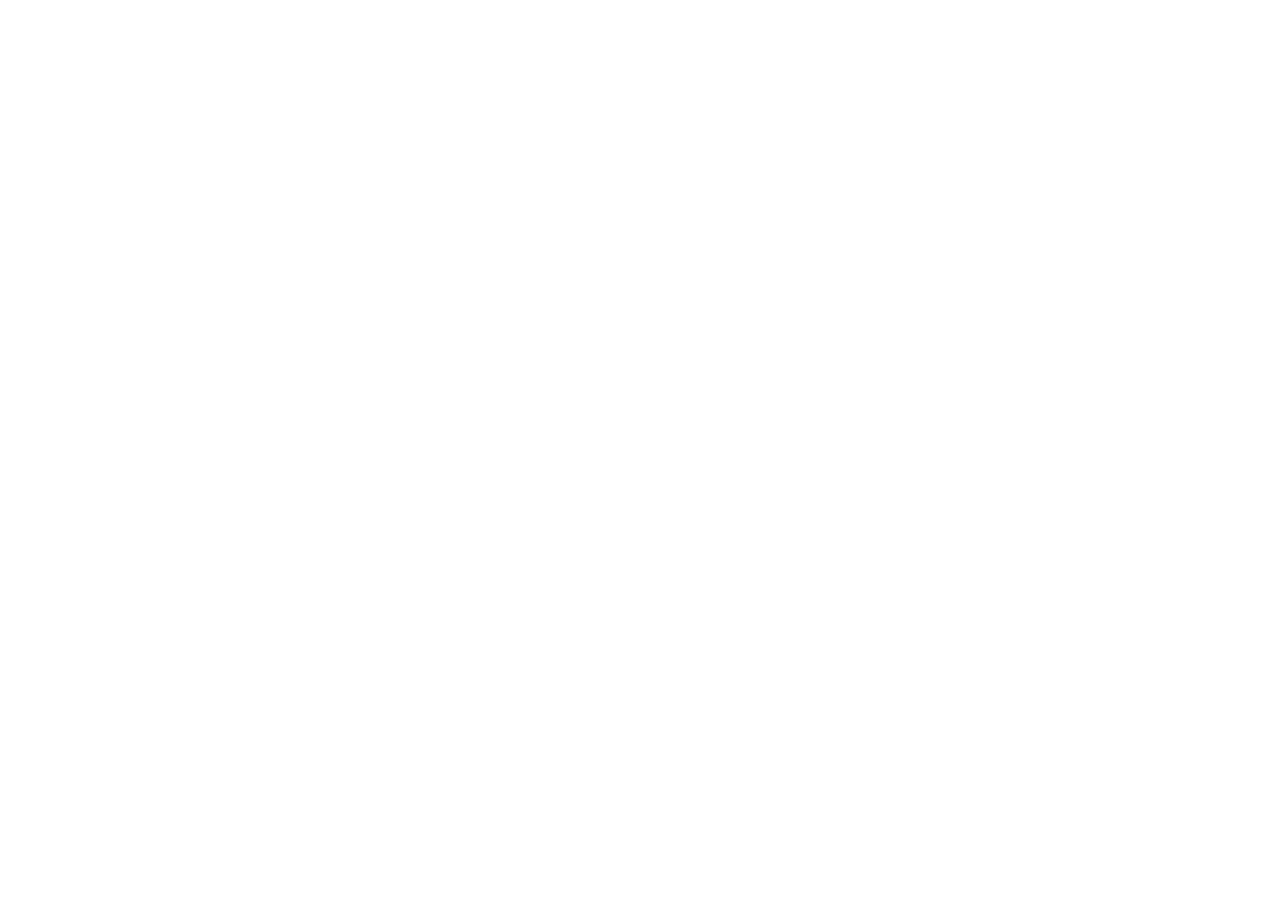
==== hra.html @ b2c97206 "přidání další stránky" ====
<!DOCTYPE html>
<html lang="en">
  <head>
    <meta charset="UTF-8" />
    <meta name="viewport" content="width=device-width, initial-scale=1.0" />
    <title>Piškovorky Hra</title>
  </head>
  <body></body>
</html>
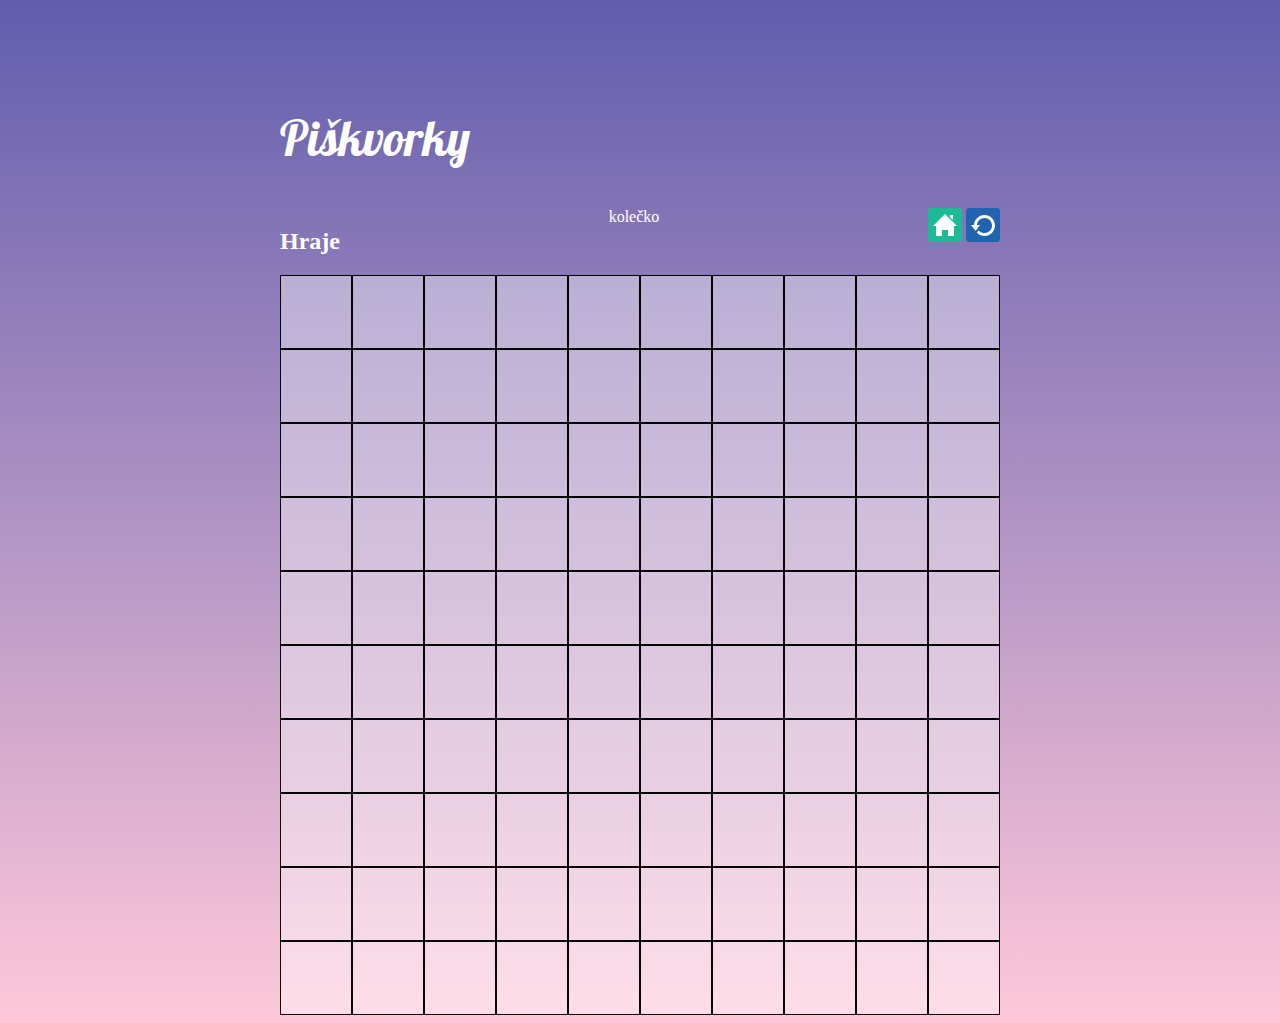
==== commit b6cd3458: "přidaní další strany s  herní plochou" ====
--- a/hra.html
+++ b/hra.html
@@ -3,7 +3,130 @@
   <head>
     <meta charset="UTF-8" />
     <meta name="viewport" content="width=device-width, initial-scale=1.0" />
-    <title>Piškovorky Hra</title>
+    <title>Piškvorky</title>
+    <link rel="stylesheet" href="style.css" />
+    <link rel="preconnect" href="https://fonts.googleapis.com" />
+    <link rel="preconnect" href="https://fonts.gstatic.com" crossorigin />
+    <link
+      href="https://fonts.googleapis.com/css2?family=Lobster&display=swap"
+      rel="stylesheet"
+    />
   </head>
-  <body></body>
+  <body>
+    <div class="game-body">
+      <h1 class="game-name">Piškvorky</h1>
+      <section class="game-menu">
+        <h2 class="player">Hraje</h2>
+        <div class="player-symbol">kolečko</div>
+        <div class="play-button">
+          <img class="home" src="images/home.svg" alt="Home" />
+          <a href="index.html"
+            ><img class="play-again" src="images/restart.svg" alt="restart"
+          /></a>
+        </div>
+      </section>
+      <section class="play-area">
+        <div class="play-field"></div>
+        <div class="play-field"></div>
+        <div class="play-field"></div>
+        <div class="play-field"></div>
+        <div class="play-field"></div>
+        <div class="play-field"></div>
+        <div class="play-field"></div>
+        <div class="play-field"></div>
+        <div class="play-field"></div>
+        <div class="play-field"></div>
+        <div class="play-field"></div>
+        <div class="play-field"></div>
+        <div class="play-field"></div>
+        <div class="play-field"></div>
+        <div class="play-field"></div>
+        <div class="play-field"></div>
+        <div class="play-field"></div>
+        <div class="play-field"></div>
+        <div class="play-field"></div>
+        <div class="play-field"></div>
+        <div class="play-field"></div>
+        <div class="play-field"></div>
+        <div class="play-field"></div>
+        <div class="play-field"></div>
+        <div class="play-field"></div>
+        <div class="play-field"></div>
+        <div class="play-field"></div>
+        <div class="play-field"></div>
+        <div class="play-field"></div>
+        <div class="play-field"></div>
+        <div class="play-field"></div>
+        <div class="play-field"></div>
+        <div class="play-field"></div>
+        <div class="play-field"></div>
+        <div class="play-field"></div>
+        <div class="play-field"></div>
+        <div class="play-field"></div>
+        <div class="play-field"></div>
+        <div class="play-field"></div>
+        <div class="play-field"></div>
+        <div class="play-field"></div>
+        <div class="play-field"></div>
+        <div class="play-field"></div>
+        <div class="play-field"></div>
+        <div class="play-field"></div>
+        <div class="play-field"></div>
+        <div class="play-field"></div>
+        <div class="play-field"></div>
+        <div class="play-field"></div>
+        <div class="play-field"></div>
+        <div class="play-field"></div>
+        <div class="play-field"></div>
+        <div class="play-field"></div>
+        <div class="play-field"></div>
+        <div class="play-field"></div>
+        <div class="play-field"></div>
+        <div class="play-field"></div>
+        <div class="play-field"></div>
+        <div class="play-field"></div>
+        <div class="play-field"></div>
+        <div class="play-field"></div>
+        <div class="play-field"></div>
+        <div class="play-field"></div>
+        <div class="play-field"></div>
+        <div class="play-field"></div>
+        <div class="play-field"></div>
+        <div class="play-field"></div>
+        <div class="play-field"></div>
+        <div class="play-field"></div>
+        <div class="play-field"></div>
+        <div class="play-field"></div>
+        <div class="play-field"></div>
+        <div class="play-field"></div>
+        <div class="play-field"></div>
+        <div class="play-field"></div>
+        <div class="play-field"></div>
+        <div class="play-field"></div>
+        <div class="play-field"></div>
+        <div class="play-field"></div>
+        <div class="play-field"></div>
+        <div class="play-field"></div>
+        <div class="play-field"></div>
+        <div class="play-field"></div>
+        <div class="play-field"></div>
+        <div class="play-field"></div>
+        <div class="play-field"></div>
+        <div class="play-field"></div>
+        <div class="play-field"></div>
+        <div class="play-field"></div>
+        <div class="play-field"></div>
+        <div class="play-field"></div>
+        <div class="play-field"></div>
+        <div class="play-field"></div>
+        <div class="play-field"></div>
+        <div class="play-field"></div>
+        <div class="play-field"></div>
+        <div class="play-field"></div>
+        <div class="play-field"></div>
+        <div class="play-field"></div>
+        <div class="play-field"></div>
+      </section>
+    </div>
+  </body>
 </html>
--- a/style.css
+++ b/style.css
@@ -0,0 +1,129 @@
+html {
+  box-sizing: border-box;
+}
+
+*,
+::before,
+::after {
+  box-sizing: inherit;
+}
+
+* {
+  color: white;
+}
+
+h1 {
+  font-family: Lobster, sans-serif;
+  font-size: 3em;
+  font-weight: 400;
+  margin: 30px 0 40px 0;
+}
+
+body {
+  background: linear-gradient(to bottom, #615dad, #ffc8da);
+  min-height: 100vh;
+  padding-top: 70px;
+}
+
+
+.game-image {
+  height: 230px;
+  background-image: url("images/uvodni.jpg");
+  background-position: center;
+  background-size: cover;
+}
+
+.start-screen {
+  width: 360px;
+  overflow: hidden;
+  background-color: #283e50;
+  border-radius: 3% 3% 0 0;
+  margin: 0 auto;
+}
+
+
+.game-info {
+  text-align: center;
+  height: 300px;
+  padding: 20px;
+}
+
+.game-button {
+  display: flex;
+  flex-direction: column;
+  height: 100px;
+}
+
+.game-button--rules,
+.game-button--start {
+  text-align: center;
+  flex-grow: 1;
+  border: none;
+  font-size: 1em;
+}
+
+
+.game-button--rules {
+  background-color: #1fcca4;
+  border-bottom: 1px solid rgb(114, 114, 114);
+}
+
+.game-button--start {
+  background-color: #0197f6;
+}
+
+.game-button--rules:hover,
+.game-button--rules:focus {
+  background-color: #1cbb96;
+  cursor: pointer;
+}
+
+.game-button--start:hover,
+.game-button--start:focus {
+  background-color: #0090e9;
+  cursor: pointer;
+}
+
+a {
+  text-decoration-line: none;
+}
+
+/* ------------------------------------------------------------------ */
+
+.game-body {
+  margin: 0 auto;
+  max-width: 80vmin;
+}
+
+.game-menu {
+  display: flex;
+  justify-content: space-between
+}
+
+
+.home {
+  background-color: #1cbb96;
+  padding: 5px;
+  border-radius: 10%;
+}
+
+.play-again {
+  background-color: #2063af;
+  padding: 5px;
+  border-radius: 10%;
+}
+
+.play-area {
+  background-color: rgba(255, 255, 255, 0.4);
+  display: grid;
+  grid-template-columns: repeat(10, 1fr);
+  grid-template-rows: repeat(10, 1fr);
+
+}
+
+
+.play-field {
+  border: 1px solid black;
+  padding-top: 100%;
+
+}
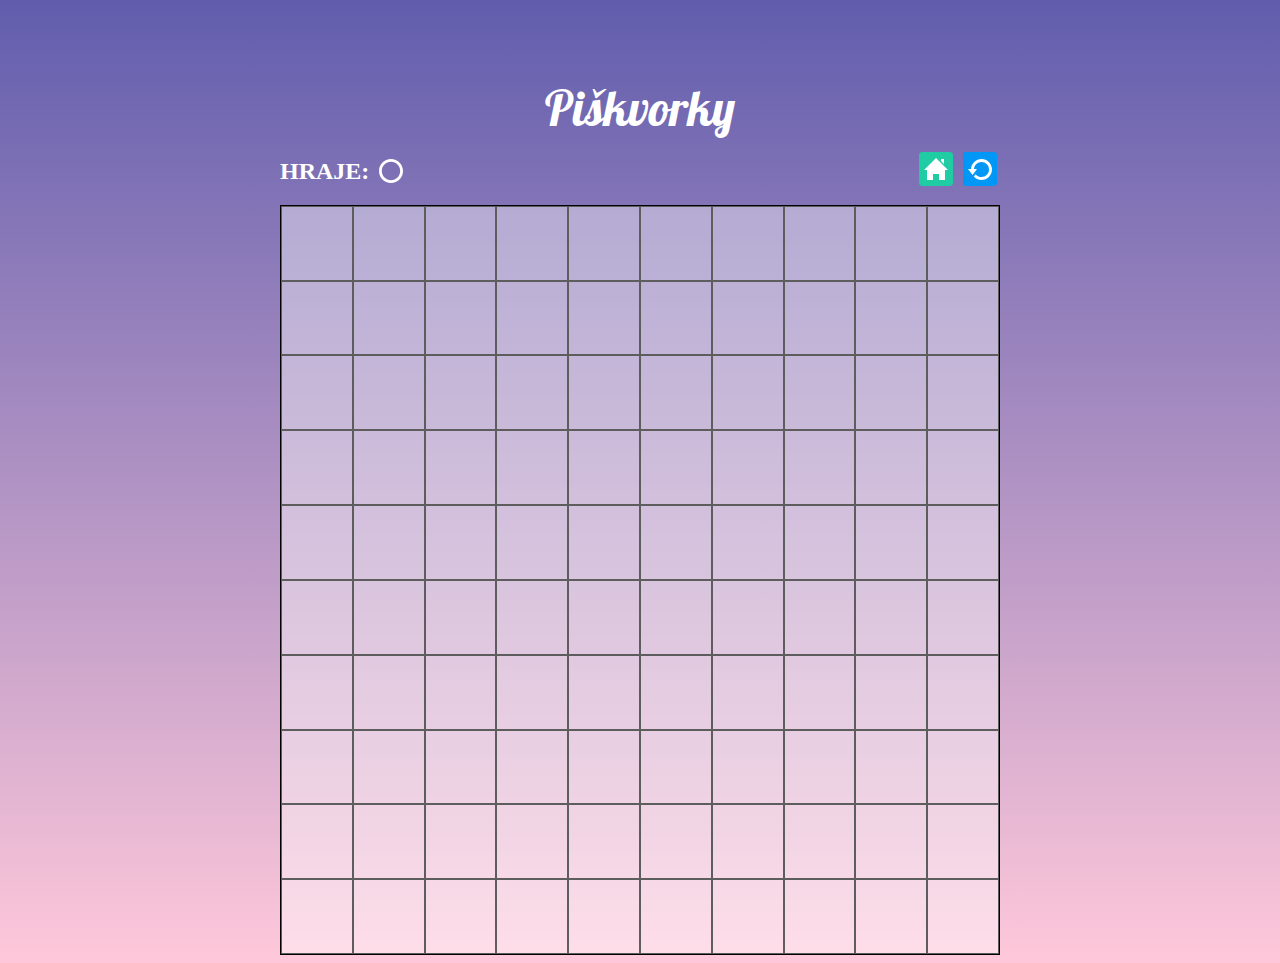
==== commit 017107d0: "uprava menu" ====
--- a/hra.html
+++ b/hra.html
@@ -14,118 +14,132 @@
   </head>
   <body>
     <div class="game-body">
-      <h1 class="game-name">Piškvorky</h1>
+      <h1 class="game-name game-name--play-area">Piškvorky</h1>
       <section class="game-menu">
-        <h2 class="player">Hraje</h2>
-        <div class="player-symbol">kolečko</div>
+        <div class="player">
+          <h2 class="player__pick">HRAJE:</h2>
+          <img
+            class="player__symbol player__symbol--circle"
+            src="images/circle.svg"
+            alt="circle"
+          />
+        </div>
         <div class="play-button">
-          <img class="home" src="images/home.svg" alt="Home" />
-          <a href="index.html"
-            ><img class="play-again" src="images/restart.svg" alt="restart"
+          <a href="index.html">
+            <img
+              class="home game-button--rules"
+              src="images/home.svg"
+              alt="Home"
+          /></a>
+          <a href="hra.html">
+            <img
+              class="play-again game-button--start"
+              src="images/restart.svg"
+              alt="restart"
           /></a>
         </div>
       </section>
       <section class="play-area">
-        <div class="play-field"></div>
-        <div class="play-field"></div>
-        <div class="play-field"></div>
-        <div class="play-field"></div>
-        <div class="play-field"></div>
-        <div class="play-field"></div>
-        <div class="play-field"></div>
-        <div class="play-field"></div>
-        <div class="play-field"></div>
-        <div class="play-field"></div>
-        <div class="play-field"></div>
-        <div class="play-field"></div>
-        <div class="play-field"></div>
-        <div class="play-field"></div>
-        <div class="play-field"></div>
-        <div class="play-field"></div>
-        <div class="play-field"></div>
-        <div class="play-field"></div>
-        <div class="play-field"></div>
-        <div class="play-field"></div>
-        <div class="play-field"></div>
-        <div class="play-field"></div>
-        <div class="play-field"></div>
-        <div class="play-field"></div>
-        <div class="play-field"></div>
-        <div class="play-field"></div>
-        <div class="play-field"></div>
-        <div class="play-field"></div>
-        <div class="play-field"></div>
-        <div class="play-field"></div>
-        <div class="play-field"></div>
-        <div class="play-field"></div>
-        <div class="play-field"></div>
-        <div class="play-field"></div>
-        <div class="play-field"></div>
-        <div class="play-field"></div>
-        <div class="play-field"></div>
-        <div class="play-field"></div>
-        <div class="play-field"></div>
-        <div class="play-field"></div>
-        <div class="play-field"></div>
-        <div class="play-field"></div>
-        <div class="play-field"></div>
-        <div class="play-field"></div>
-        <div class="play-field"></div>
-        <div class="play-field"></div>
-        <div class="play-field"></div>
-        <div class="play-field"></div>
-        <div class="play-field"></div>
-        <div class="play-field"></div>
-        <div class="play-field"></div>
-        <div class="play-field"></div>
-        <div class="play-field"></div>
-        <div class="play-field"></div>
-        <div class="play-field"></div>
-        <div class="play-field"></div>
-        <div class="play-field"></div>
-        <div class="play-field"></div>
-        <div class="play-field"></div>
-        <div class="play-field"></div>
-        <div class="play-field"></div>
-        <div class="play-field"></div>
-        <div class="play-field"></div>
-        <div class="play-field"></div>
-        <div class="play-field"></div>
-        <div class="play-field"></div>
-        <div class="play-field"></div>
-        <div class="play-field"></div>
-        <div class="play-field"></div>
-        <div class="play-field"></div>
-        <div class="play-field"></div>
-        <div class="play-field"></div>
-        <div class="play-field"></div>
-        <div class="play-field"></div>
-        <div class="play-field"></div>
-        <div class="play-field"></div>
-        <div class="play-field"></div>
-        <div class="play-field"></div>
-        <div class="play-field"></div>
-        <div class="play-field"></div>
-        <div class="play-field"></div>
-        <div class="play-field"></div>
-        <div class="play-field"></div>
-        <div class="play-field"></div>
-        <div class="play-field"></div>
-        <div class="play-field"></div>
-        <div class="play-field"></div>
-        <div class="play-field"></div>
-        <div class="play-field"></div>
-        <div class="play-field"></div>
-        <div class="play-field"></div>
-        <div class="play-field"></div>
-        <div class="play-field"></div>
-        <div class="play-field"></div>
-        <div class="play-field"></div>
-        <div class="play-field"></div>
-        <div class="play-field"></div>
-        <div class="play-field"></div>
-        <div class="play-field"></div>
-        <div class="play-field"></div>
+        <button class="play-field"></button>
+        <button class="play-field"></button>
+        <button class="play-field"></button>
+        <button class="play-field"></button>
+        <button class="play-field"></button>
+        <button class="play-field"></button>
+        <button class="play-field"></button>
+        <button class="play-field"></button>
+        <button class="play-field"></button>
+        <button class="play-field"></button>
+        <button class="play-field"></button>
+        <button class="play-field"></button>
+        <button class="play-field"></button>
+        <button class="play-field"></button>
+        <button class="play-field"></button>
+        <button class="play-field"></button>
+        <button class="play-field"></button>
+        <button class="play-field"></button>
+        <button class="play-field"></button>
+        <button class="play-field"></button>
+        <button class="play-field"></button>
+        <button class="play-field"></button>
+        <button class="play-field"></button>
+        <button class="play-field"></button>
+        <button class="play-field"></button>
+        <button class="play-field"></button>
+        <button class="play-field"></button>
+        <button class="play-field"></button>
+        <button class="play-field"></button>
+        <button class="play-field"></button>
+        <button class="play-field"></button>
+        <button class="play-field"></button>
+        <button class="play-field"></button>
+        <button class="play-field"></button>
+        <button class="play-field"></button>
+        <button class="play-field"></button>
+        <button class="play-field"></button>
+        <button class="play-field"></button>
+        <button class="play-field"></button>
+        <button class="play-field"></button>
+        <button class="play-field"></button>
+        <button class="play-field"></button>
+        <button class="play-field"></button>
+        <button class="play-field"></button>
+        <button class="play-field"></button>
+        <button class="play-field"></button>
+        <button class="play-field"></button>
+        <button class="play-field"></button>
+        <button class="play-field"></button>
+        <button class="play-field"></button>
+        <button class="play-field"></button>
+        <button class="play-field"></button>
+        <button class="play-field"></button>
+        <button class="play-field"></button>
+        <button class="play-field"></button>
+        <button class="play-field"></button>
+        <button class="play-field"></button>
+        <button class="play-field"></button>
+        <button class="play-field"></button>
+        <button class="play-field"></button>
+        <button class="play-field"></button>
+        <button class="play-field"></button>
+        <button class="play-field"></button>
+        <button class="play-field"></button>
+        <button class="play-field"></button>
+        <button class="play-field"></button>
+        <button class="play-field"></button>
+        <button class="play-field"></button>
+        <button class="play-field"></button>
+        <button class="play-field"></button>
+        <button class="play-field"></button>
+        <button class="play-field"></button>
+        <button class="play-field"></button>
+        <button class="play-field"></button>
+        <button class="play-field"></button>
+        <button class="play-field"></button>
+        <button class="play-field"></button>
+        <button class="play-field"></button>
+        <button class="play-field"></button>
+        <button class="play-field"></button>
+        <button class="play-field"></button>
+        <button class="play-field"></button>
+        <button class="play-field"></button>
+        <button class="play-field"></button>
+        <button class="play-field"></button>
+        <button class="play-field"></button>
+        <button class="play-field"></button>
+        <button class="play-field"></button>
+        <button class="play-field"></button>
+        <button class="play-field"></button>
+        <button class="play-field"></button>
+        <button class="play-field"></button>
+        <button class="play-field"></button>
+        <button class="play-field"></button>
+        <button class="play-field"></button>
+        <button class="play-field"></button>
+        <button class="play-field"></button>
+        <button class="play-field"></button>
+        <button class="play-field"></button>
+        <button class="play-field"></button>
       </section>
     </div>
   </body>
--- a/style.css
+++ b/style.css
@@ -65,6 +65,10 @@
 
 .game-button--rules {
   background-color: #1fcca4;
+
+}
+
+.game-button--border {
   border-bottom: 1px solid rgb(114, 114, 114);
 }
 
@@ -97,33 +101,55 @@
 
 .game-menu {
   display: flex;
-  justify-content: space-between
+  justify-content: space-between;
+  align-items: center;
+
 }
 
+.game-name.game-name--play-area {
+  text-align: center;
+  margin: 0
+}
+
+.player {
+  display: flex;
+  align-items: center;
+}
+
+.player__symbol {
+  margin: 10px;
+}
+
+.play-button img {
+  margin: 3px;
+}
 
 .home {
-  background-color: #1cbb96;
   padding: 5px;
   border-radius: 10%;
 }
 
 .play-again {
-  background-color: #2063af;
   padding: 5px;
   border-radius: 10%;
 }
 
 .play-area {
-  background-color: rgba(255, 255, 255, 0.4);
   display: grid;
   grid-template-columns: repeat(10, 1fr);
   grid-template-rows: repeat(10, 1fr);
+  border: 1px solid black;
 
 }
 
 
 .play-field {
-  border: 1px solid black;
+  border: 1px solid rgb(94, 93, 93);
   padding-top: 100%;
+  background-color: rgba(255, 255, 255, 0.4);
+}
 
+.play-field:hover,
+.play-field:focus {
+  background-color: rgba(255, 255, 255, 0.6);
 }
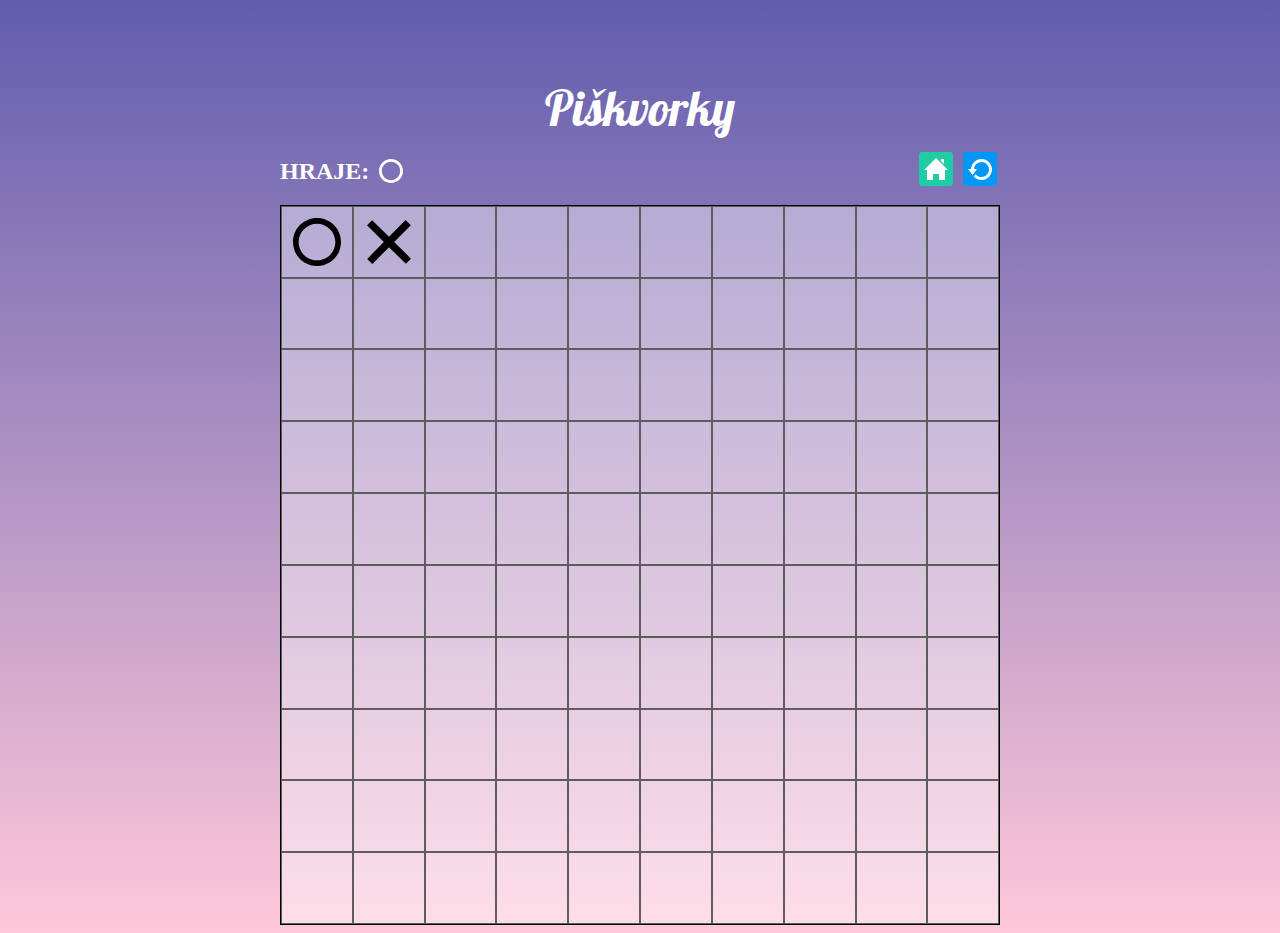
==== commit 7bb729bd: "přidaní .js a oživení hrací plochy" ====
--- a/hra.html
+++ b/hra.html
@@ -11,6 +11,7 @@
       href="https://fonts.googleapis.com/css2?family=Lobster&display=swap"
       rel="stylesheet"
     />
+    <script type="module" src="hra.js"></script>
   </head>
   <body>
     <div class="game-body">
@@ -20,7 +21,7 @@
           <h2 class="player__pick">HRAJE:</h2>
           <img
             class="player__symbol player__symbol--circle"
-            src="images/circle.svg"
+            src="images/circle--white.svg"
             alt="circle"
           />
         </div>
@@ -40,8 +41,8 @@
         </div>
       </section>
       <section class="play-area">
-        <button class="play-field"></button>
-        <button class="play-field"></button>
+        <button class="play-field board__field--circle"></button>
+        <button class="play-field board__field--cross"></button>
         <button class="play-field"></button>
         <button class="play-field"></button>
         <button class="play-field"></button>
--- a/style.css
+++ b/style.css
@@ -92,7 +92,7 @@
   text-decoration-line: none;
 }
 
-/* ------------------------------------------------------------------ */
+/* ---------Hrací plocha------------------------------------------ */
 
 .game-body {
   margin: 0 auto;
@@ -120,6 +120,8 @@
   margin: 10px;
 }
 
+
+
 .play-button img {
   margin: 3px;
 }
@@ -145,11 +147,32 @@
 
 .play-field {
   border: 1px solid rgb(94, 93, 93);
-  padding-top: 100%;
   background-color: rgba(255, 255, 255, 0.4);
+  aspect-ratio: 1 / 1;
+  padding: 15%;
 }
 
 .play-field:hover,
 .play-field:focus {
   background-color: rgba(255, 255, 255, 0.6);
 }
+
+
+/* ---------Hráči JS------------------------------------------ */
+
+
+.board__field--circle {
+  background-image: url(images/circle--black.svg);
+  background-size: contain;
+  background-repeat: no-repeat;
+  background-origin: content-box;
+
+}
+
+.board__field--cross {
+  background-image: url(images/cross--black.svg);
+  background-size: contain;
+  background-repeat: no-repeat;
+  background-origin: content-box;
+
+}
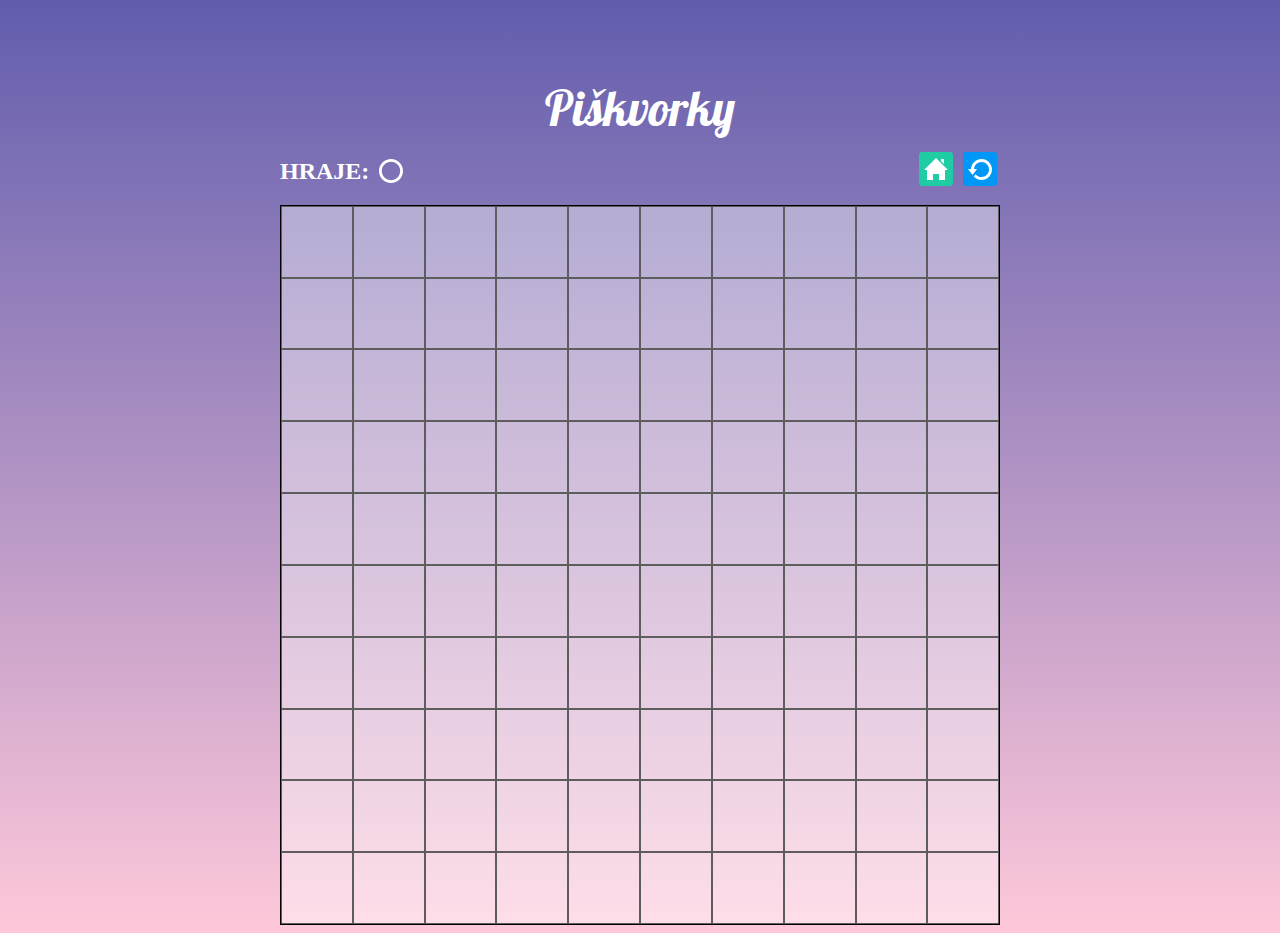
==== commit e766e5f6: "přidání animace" ====
--- a/hra.html
+++ b/hra.html
@@ -20,9 +20,10 @@
         <div class="player">
           <h2 class="player__pick">HRAJE:</h2>
           <img
-            class="player__symbol player__symbol--circle"
+            id="player__symbol"
+            class="player__symbol"
             src="images/circle--white.svg"
-            alt="circle"
+            alt="player__symbol"
           />
         </div>
         <div class="play-button">
@@ -41,8 +42,8 @@
         </div>
       </section>
       <section class="play-area">
-        <button class="play-field board__field--circle"></button>
-        <button class="play-field board__field--cross"></button>
+        <button class="play-field"></button>
+        <button class="play-field"></button>
         <button class="play-field"></button>
         <button class="play-field"></button>
         <button class="play-field"></button>
--- a/style.css
+++ b/style.css
@@ -163,16 +163,30 @@
 
 .board__field--circle {
   background-image: url(images/circle--black.svg);
-  background-size: contain;
+  background-size: 10%;
   background-repeat: no-repeat;
+  background-position: center;
   background-origin: content-box;
+  transition: background-size 0.3s ease;
+}
+
+.board__field--circle.expand {
+  background-size: 100%;
+
 
 }
 
 .board__field--cross {
   background-image: url(images/cross--black.svg);
-  background-size: contain;
+  background-size: 10%;
   background-repeat: no-repeat;
+  background-position: center;
   background-origin: content-box;
+  transition: background-size 0.15s ease;
+}
+
+.board__field--cross.expand {
+  background-size: 100%;
+
 
 }
